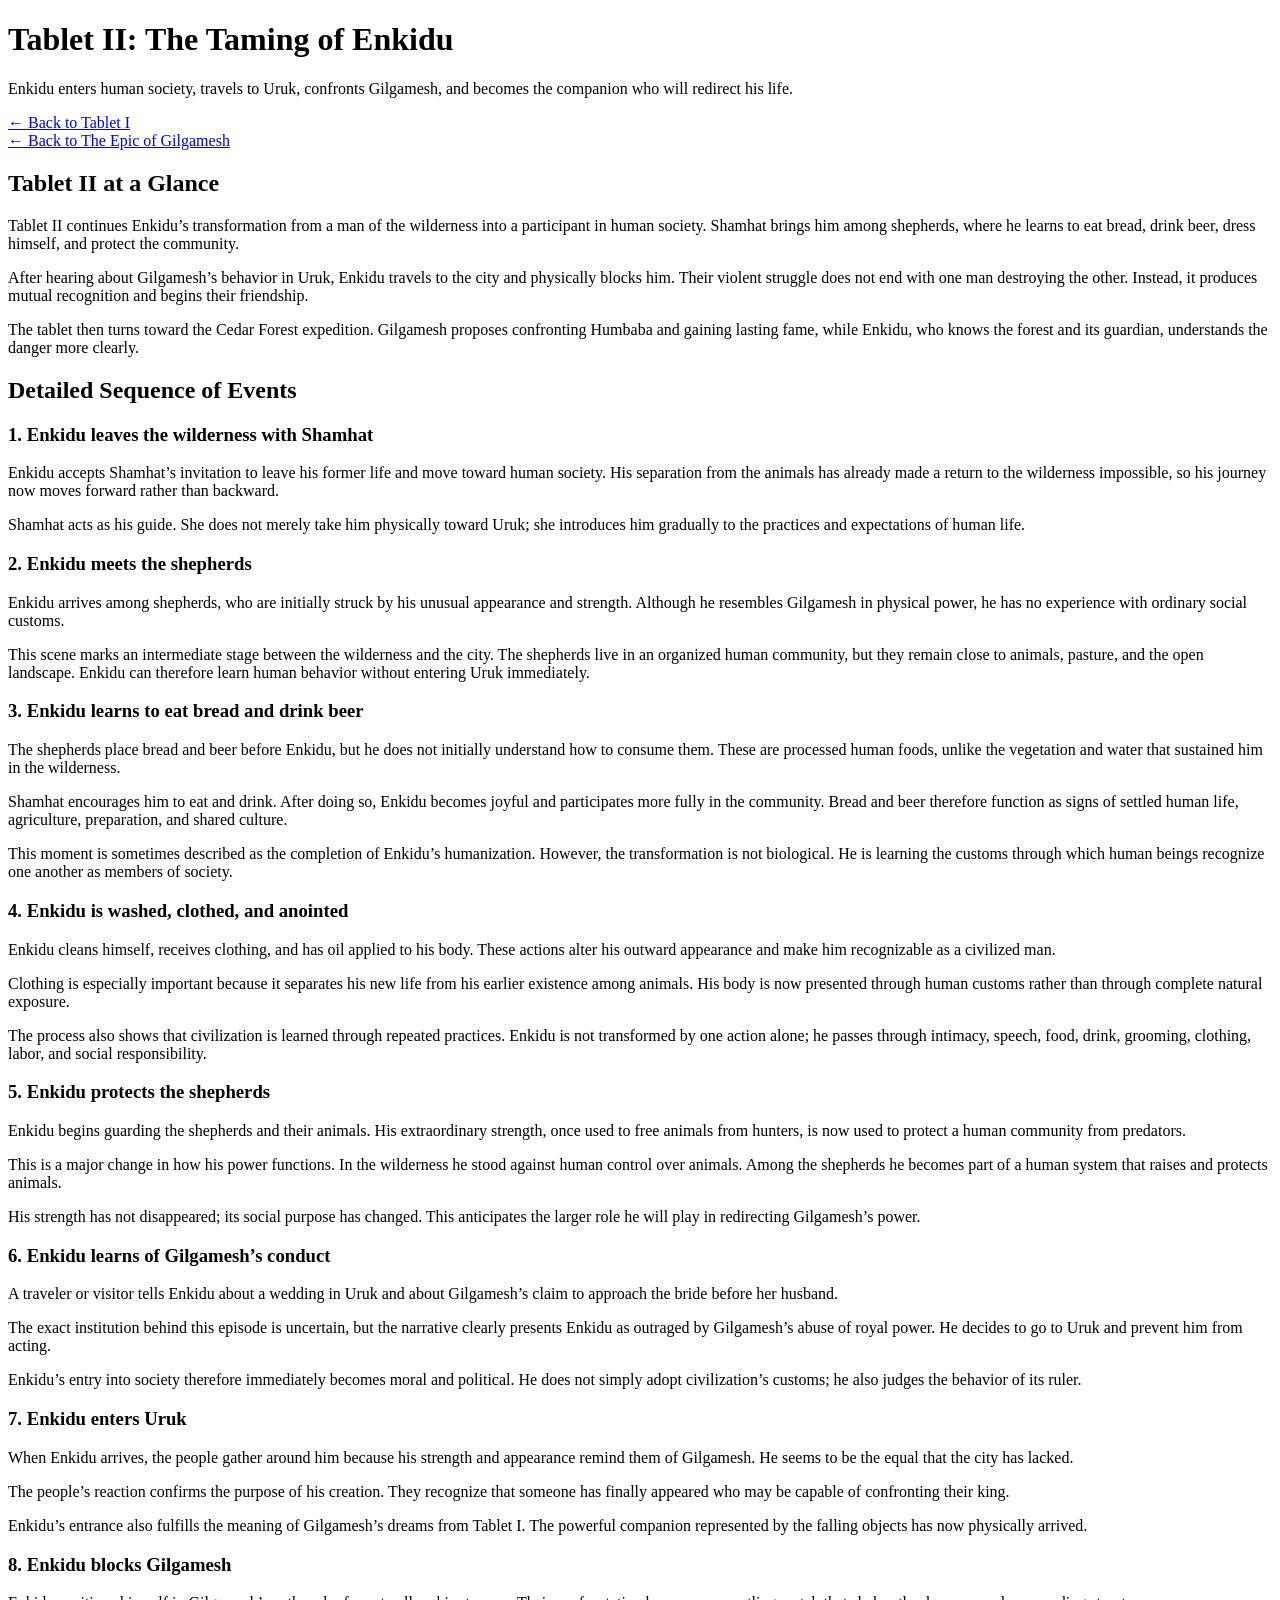
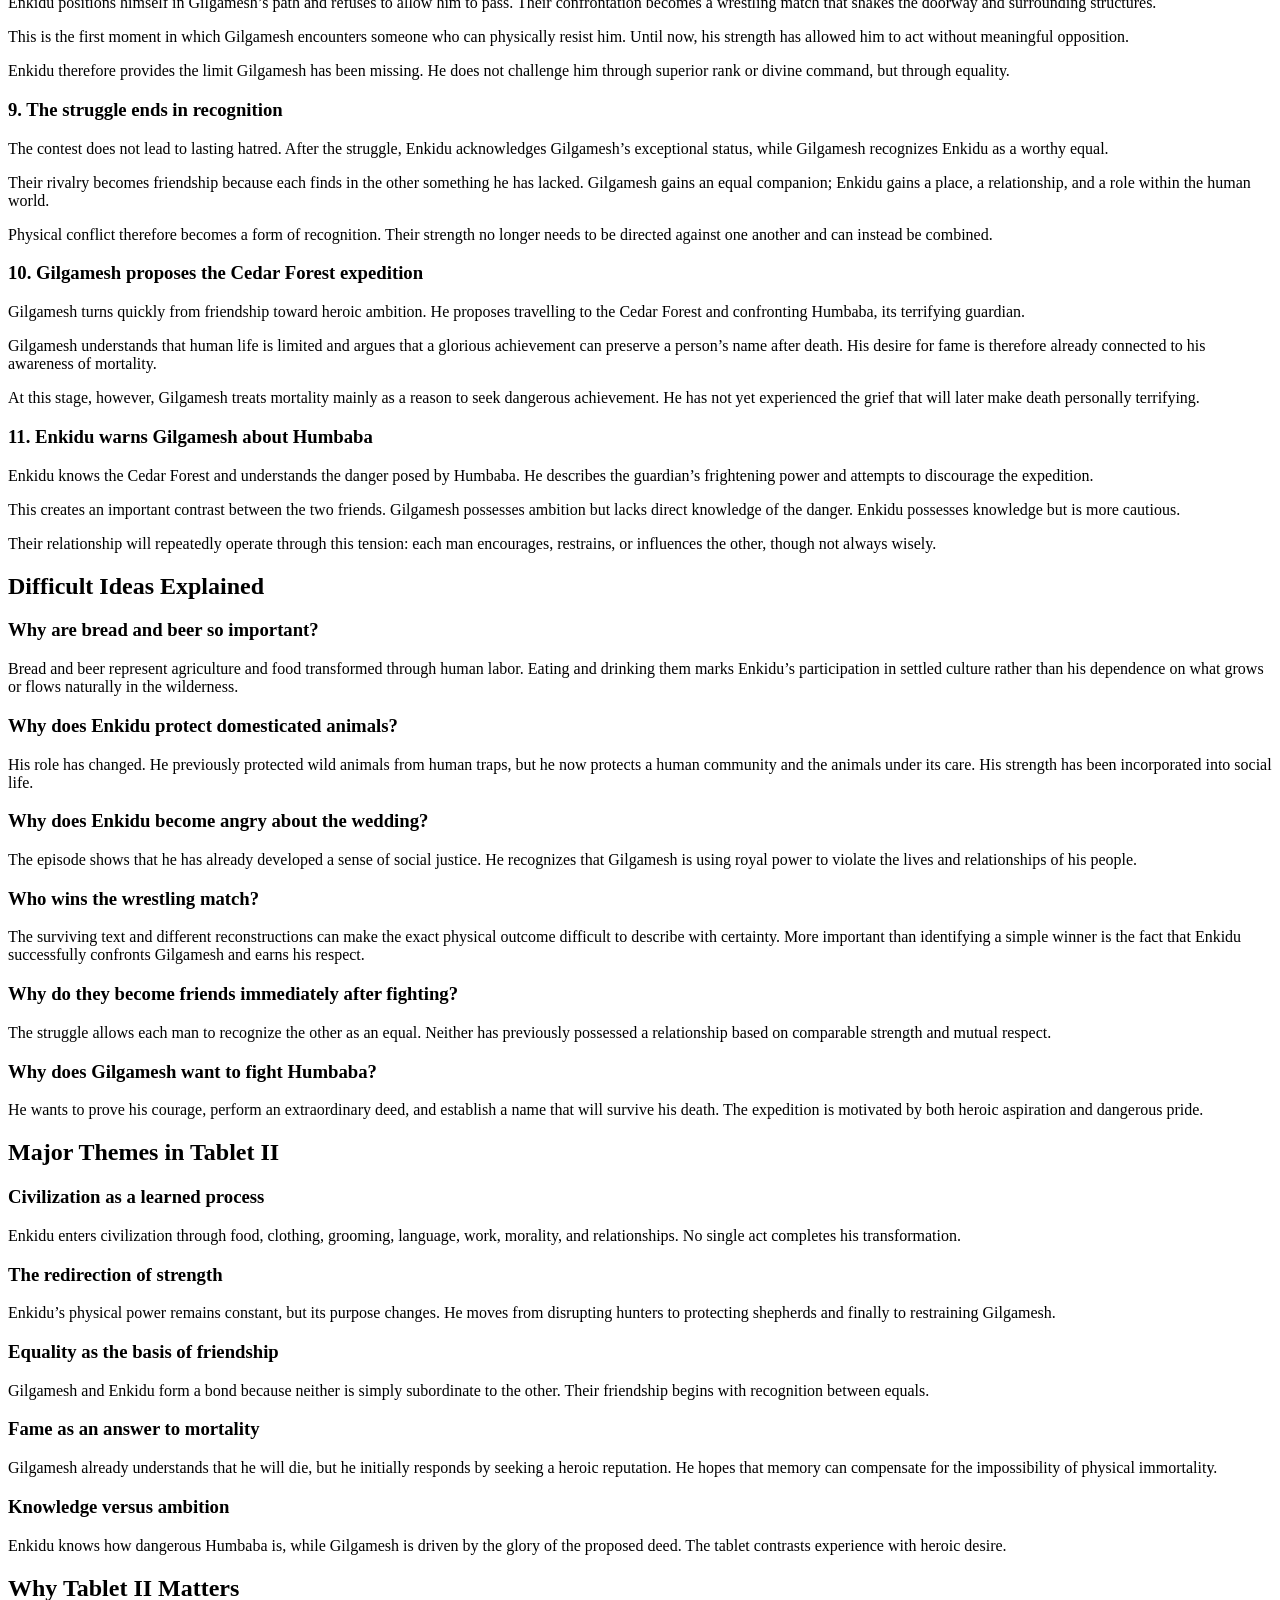
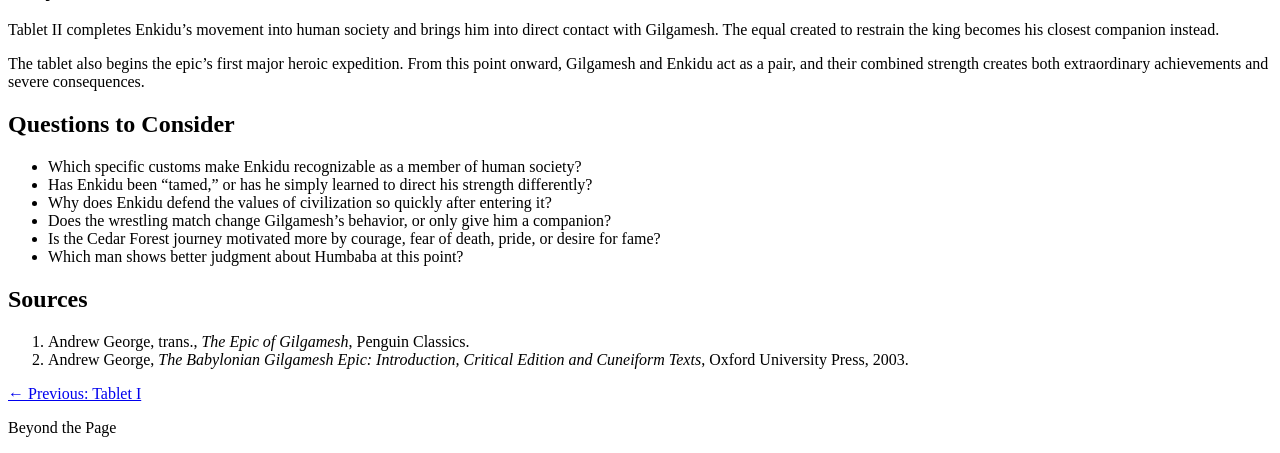
==== gilgamesh-tablet-2.html @ 0085474d "Add Tablet II: The Taming of Enkidu to the epic This file introduces Tablet II of The Epic of Gilgam" ====
<!DOCTYPE html>
<html lang="en">
<head>
  <meta charset="UTF-8">
  <meta name="viewport" content="width=device-width, initial-scale=1.0">

  <title>Tablet II: The Taming of Enkidu | The Epic of Gilgamesh</title>
  <link rel="stylesheet" href="style.css">
</head>

<body>
  <header>
    <h1>Tablet II: The Taming of Enkidu</h1>

    <p>
      Enkidu enters human society, travels to Uruk, confronts Gilgamesh,
      and becomes the companion who will redirect his life.
    </p>
  </header>

  <main>
    <section>
      <a href="gilgamesh-tablet-1.html">← Back to Tablet I</a>
      <br>
      <a href="gilgamesh.html">← Back to The Epic of Gilgamesh</a>
    </section>

    <section>
      <h2>Tablet II at a Glance</h2>

      <article>
        <p>
          Tablet II continues Enkidu’s transformation from a man of the
          wilderness into a participant in human society. Shamhat brings him
          among shepherds, where he learns to eat bread, drink beer, dress
          himself, and protect the community.
        </p>

        <p>
          After hearing about Gilgamesh’s behavior in Uruk, Enkidu travels to
          the city and physically blocks him. Their violent struggle does not
          end with one man destroying the other. Instead, it produces mutual
          recognition and begins their friendship.
        </p>

        <p>
          The tablet then turns toward the Cedar Forest expedition. Gilgamesh
          proposes confronting Humbaba and gaining lasting fame, while Enkidu,
          who knows the forest and its guardian, understands the danger more
          clearly.
        </p>
      </article>
    </section>

    <section>
      <h2>Detailed Sequence of Events</h2>

      <article>
        <h3>1. Enkidu leaves the wilderness with Shamhat</h3>

        <p>
          Enkidu accepts Shamhat’s invitation to leave his former life and
          move toward human society. His separation from the animals has
          already made a return to the wilderness impossible, so his journey
          now moves forward rather than backward.
        </p>

        <p>
          Shamhat acts as his guide. She does not merely take him physically
          toward Uruk; she introduces him gradually to the practices and
          expectations of human life.
        </p>
      </article>

      <article>
        <h3>2. Enkidu meets the shepherds</h3>

        <p>
          Enkidu arrives among shepherds, who are initially struck by his
          unusual appearance and strength. Although he resembles Gilgamesh in
          physical power, he has no experience with ordinary social customs.
        </p>

        <p>
          This scene marks an intermediate stage between the wilderness and
          the city. The shepherds live in an organized human community, but
          they remain close to animals, pasture, and the open landscape.
          Enkidu can therefore learn human behavior without entering Uruk
          immediately.
        </p>
      </article>

      <article>
        <h3>3. Enkidu learns to eat bread and drink beer</h3>

        <p>
          The shepherds place bread and beer before Enkidu, but he does not
          initially understand how to consume them. These are processed human
          foods, unlike the vegetation and water that sustained him in the
          wilderness.
        </p>

        <p>
          Shamhat encourages him to eat and drink. After doing so, Enkidu
          becomes joyful and participates more fully in the community.
          Bread and beer therefore function as signs of settled human life,
          agriculture, preparation, and shared culture.
        </p>

        <p>
          This moment is sometimes described as the completion of Enkidu’s
          humanization. However, the transformation is not biological. He is
          learning the customs through which human beings recognize one
          another as members of society.
        </p>
      </article>

      <article>
        <h3>4. Enkidu is washed, clothed, and anointed</h3>

        <p>
          Enkidu cleans himself, receives clothing, and has oil applied to his
          body. These actions alter his outward appearance and make him
          recognizable as a civilized man.
        </p>

        <p>
          Clothing is especially important because it separates his new life
          from his earlier existence among animals. His body is now presented
          through human customs rather than through complete natural exposure.
        </p>

        <p>
          The process also shows that civilization is learned through repeated
          practices. Enkidu is not transformed by one action alone; he passes
          through intimacy, speech, food, drink, grooming, clothing, labor,
          and social responsibility.
        </p>
      </article>

      <article>
        <h3>5. Enkidu protects the shepherds</h3>

        <p>
          Enkidu begins guarding the shepherds and their animals. His
          extraordinary strength, once used to free animals from hunters,
          is now used to protect a human community from predators.
        </p>

        <p>
          This is a major change in how his power functions. In the wilderness
          he stood against human control over animals. Among the shepherds he
          becomes part of a human system that raises and protects animals.
        </p>

        <p>
          His strength has not disappeared; its social purpose has changed.
          This anticipates the larger role he will play in redirecting
          Gilgamesh’s power.
        </p>
      </article>

      <article>
        <h3>6. Enkidu learns of Gilgamesh’s conduct</h3>

        <p>
          A traveler or visitor tells Enkidu about a wedding in Uruk and about
          Gilgamesh’s claim to approach the bride before her husband.
        </p>

        <p>
          The exact institution behind this episode is uncertain, but the
          narrative clearly presents Enkidu as outraged by Gilgamesh’s abuse
          of royal power. He decides to go to Uruk and prevent him from acting.
        </p>

        <p>
          Enkidu’s entry into society therefore immediately becomes moral and
          political. He does not simply adopt civilization’s customs; he also
          judges the behavior of its ruler.
        </p>
      </article>

      <article>
        <h3>7. Enkidu enters Uruk</h3>

        <p>
          When Enkidu arrives, the people gather around him because his
          strength and appearance remind them of Gilgamesh. He seems to be the
          equal that the city has lacked.
        </p>

        <p>
          The people’s reaction confirms the purpose of his creation. They
          recognize that someone has finally appeared who may be capable of
          confronting their king.
        </p>

        <p>
          Enkidu’s entrance also fulfills the meaning of Gilgamesh’s dreams
          from Tablet I. The powerful companion represented by the falling
          objects has now physically arrived.
        </p>
      </article>

      <article>
        <h3>8. Enkidu blocks Gilgamesh</h3>

        <p>
          Enkidu positions himself in Gilgamesh’s path and refuses to allow
          him to pass. Their confrontation becomes a wrestling match that
          shakes the doorway and surrounding structures.
        </p>

        <p>
          This is the first moment in which Gilgamesh encounters someone who
          can physically resist him. Until now, his strength has allowed him
          to act without meaningful opposition.
        </p>

        <p>
          Enkidu therefore provides the limit Gilgamesh has been missing.
          He does not challenge him through superior rank or divine command,
          but through equality.
        </p>
      </article>

      <article>
        <h3>9. The struggle ends in recognition</h3>

        <p>
          The contest does not lead to lasting hatred. After the struggle,
          Enkidu acknowledges Gilgamesh’s exceptional status, while Gilgamesh
          recognizes Enkidu as a worthy equal.
        </p>

        <p>
          Their rivalry becomes friendship because each finds in the other
          something he has lacked. Gilgamesh gains an equal companion; Enkidu
          gains a place, a relationship, and a role within the human world.
        </p>

        <p>
          Physical conflict therefore becomes a form of recognition.
          Their strength no longer needs to be directed against one another
          and can instead be combined.
        </p>
      </article>

      <article>
        <h3>10. Gilgamesh proposes the Cedar Forest expedition</h3>

        <p>
          Gilgamesh turns quickly from friendship toward heroic ambition.
          He proposes travelling to the Cedar Forest and confronting Humbaba,
          its terrifying guardian.
        </p>

        <p>
          Gilgamesh understands that human life is limited and argues that a
          glorious achievement can preserve a person’s name after death.
          His desire for fame is therefore already connected to his awareness
          of mortality.
        </p>

        <p>
          At this stage, however, Gilgamesh treats mortality mainly as a reason
          to seek dangerous achievement. He has not yet experienced the grief
          that will later make death personally terrifying.
        </p>
      </article>

      <article>
        <h3>11. Enkidu warns Gilgamesh about Humbaba</h3>

        <p>
          Enkidu knows the Cedar Forest and understands the danger posed by
          Humbaba. He describes the guardian’s frightening power and attempts
          to discourage the expedition.
        </p>

        <p>
          This creates an important contrast between the two friends.
          Gilgamesh possesses ambition but lacks direct knowledge of the
          danger. Enkidu possesses knowledge but is more cautious.
        </p>

        <p>
          Their relationship will repeatedly operate through this tension:
          each man encourages, restrains, or influences the other, though not
          always wisely.
        </p>
      </article>
    </section>

    <section>
      <h2>Difficult Ideas Explained</h2>

      <article>
        <h3>Why are bread and beer so important?</h3>

        <p>
          Bread and beer represent agriculture and food transformed through
          human labor. Eating and drinking them marks Enkidu’s participation
          in settled culture rather than his dependence on what grows or flows
          naturally in the wilderness.
        </p>
      </article>

      <article>
        <h3>Why does Enkidu protect domesticated animals?</h3>

        <p>
          His role has changed. He previously protected wild animals from
          human traps, but he now protects a human community and the animals
          under its care. His strength has been incorporated into social life.
        </p>
      </article>

      <article>
        <h3>Why does Enkidu become angry about the wedding?</h3>

        <p>
          The episode shows that he has already developed a sense of social
          justice. He recognizes that Gilgamesh is using royal power to violate
          the lives and relationships of his people.
        </p>
      </article>

      <article>
        <h3>Who wins the wrestling match?</h3>

        <p>
          The surviving text and different reconstructions can make the exact
          physical outcome difficult to describe with certainty. More
          important than identifying a simple winner is the fact that Enkidu
          successfully confronts Gilgamesh and earns his respect.
        </p>
      </article>

      <article>
        <h3>Why do they become friends immediately after fighting?</h3>

        <p>
          The struggle allows each man to recognize the other as an equal.
          Neither has previously possessed a relationship based on comparable
          strength and mutual respect.
        </p>
      </article>

      <article>
        <h3>Why does Gilgamesh want to fight Humbaba?</h3>

        <p>
          He wants to prove his courage, perform an extraordinary deed, and
          establish a name that will survive his death. The expedition is
          motivated by both heroic aspiration and dangerous pride.
        </p>
      </article>
    </section>

    <section>
      <h2>Major Themes in Tablet II</h2>

      <article>
        <h3>Civilization as a learned process</h3>

        <p>
          Enkidu enters civilization through food, clothing, grooming,
          language, work, morality, and relationships. No single act completes
          his transformation.
        </p>
      </article>

      <article>
        <h3>The redirection of strength</h3>

        <p>
          Enkidu’s physical power remains constant, but its purpose changes.
          He moves from disrupting hunters to protecting shepherds and finally
          to restraining Gilgamesh.
        </p>
      </article>

      <article>
        <h3>Equality as the basis of friendship</h3>

        <p>
          Gilgamesh and Enkidu form a bond because neither is simply
          subordinate to the other. Their friendship begins with recognition
          between equals.
        </p>
      </article>

      <article>
        <h3>Fame as an answer to mortality</h3>

        <p>
          Gilgamesh already understands that he will die, but he initially
          responds by seeking a heroic reputation. He hopes that memory can
          compensate for the impossibility of physical immortality.
        </p>
      </article>

      <article>
        <h3>Knowledge versus ambition</h3>

        <p>
          Enkidu knows how dangerous Humbaba is, while Gilgamesh is driven by
          the glory of the proposed deed. The tablet contrasts experience
          with heroic desire.
        </p>
      </article>
    </section>

    <section>
      <h2>Why Tablet II Matters</h2>

      <article>
        <p>
          Tablet II completes Enkidu’s movement into human society and brings
          him into direct contact with Gilgamesh. The equal created to restrain
          the king becomes his closest companion instead.
        </p>

        <p>
          The tablet also begins the epic’s first major heroic expedition.
          From this point onward, Gilgamesh and Enkidu act as a pair, and their
          combined strength creates both extraordinary achievements and severe
          consequences.
        </p>
      </article>
    </section>

    <section>
      <h2>Questions to Consider</h2>

      <article>
        <ul>
          <li>
            Which specific customs make Enkidu recognizable as a member of
            human society?
          </li>

          <li>
            Has Enkidu been “tamed,” or has he simply learned to direct his
            strength differently?
          </li>

          <li>
            Why does Enkidu defend the values of civilization so quickly
            after entering it?
          </li>

          <li>
            Does the wrestling match change Gilgamesh’s behavior, or only give
            him a companion?
          </li>

          <li>
            Is the Cedar Forest journey motivated more by courage, fear of
            death, pride, or desire for fame?
          </li>

          <li>
            Which man shows better judgment about Humbaba at this point?
          </li>
        </ul>
      </article>
    </section>

    <section>
      <h2>Sources</h2>

      <ol>
        <li>
          Andrew George, trans.,
          <em>The Epic of Gilgamesh</em>,
          Penguin Classics.
        </li>

        <li>
          Andrew George,
          <em>The Babylonian Gilgamesh Epic: Introduction, Critical Edition
          and Cuneiform Texts</em>,
          Oxford University Press, 2003.
        </li>
      </ol>
    </section>

    <section>
      <a href="gilgamesh-tablet-1.html">← Previous: Tablet I</a>
    </section>
  </main>

  <footer>
    <p>Beyond the Page</p>
  </footer>
</body>
</html>
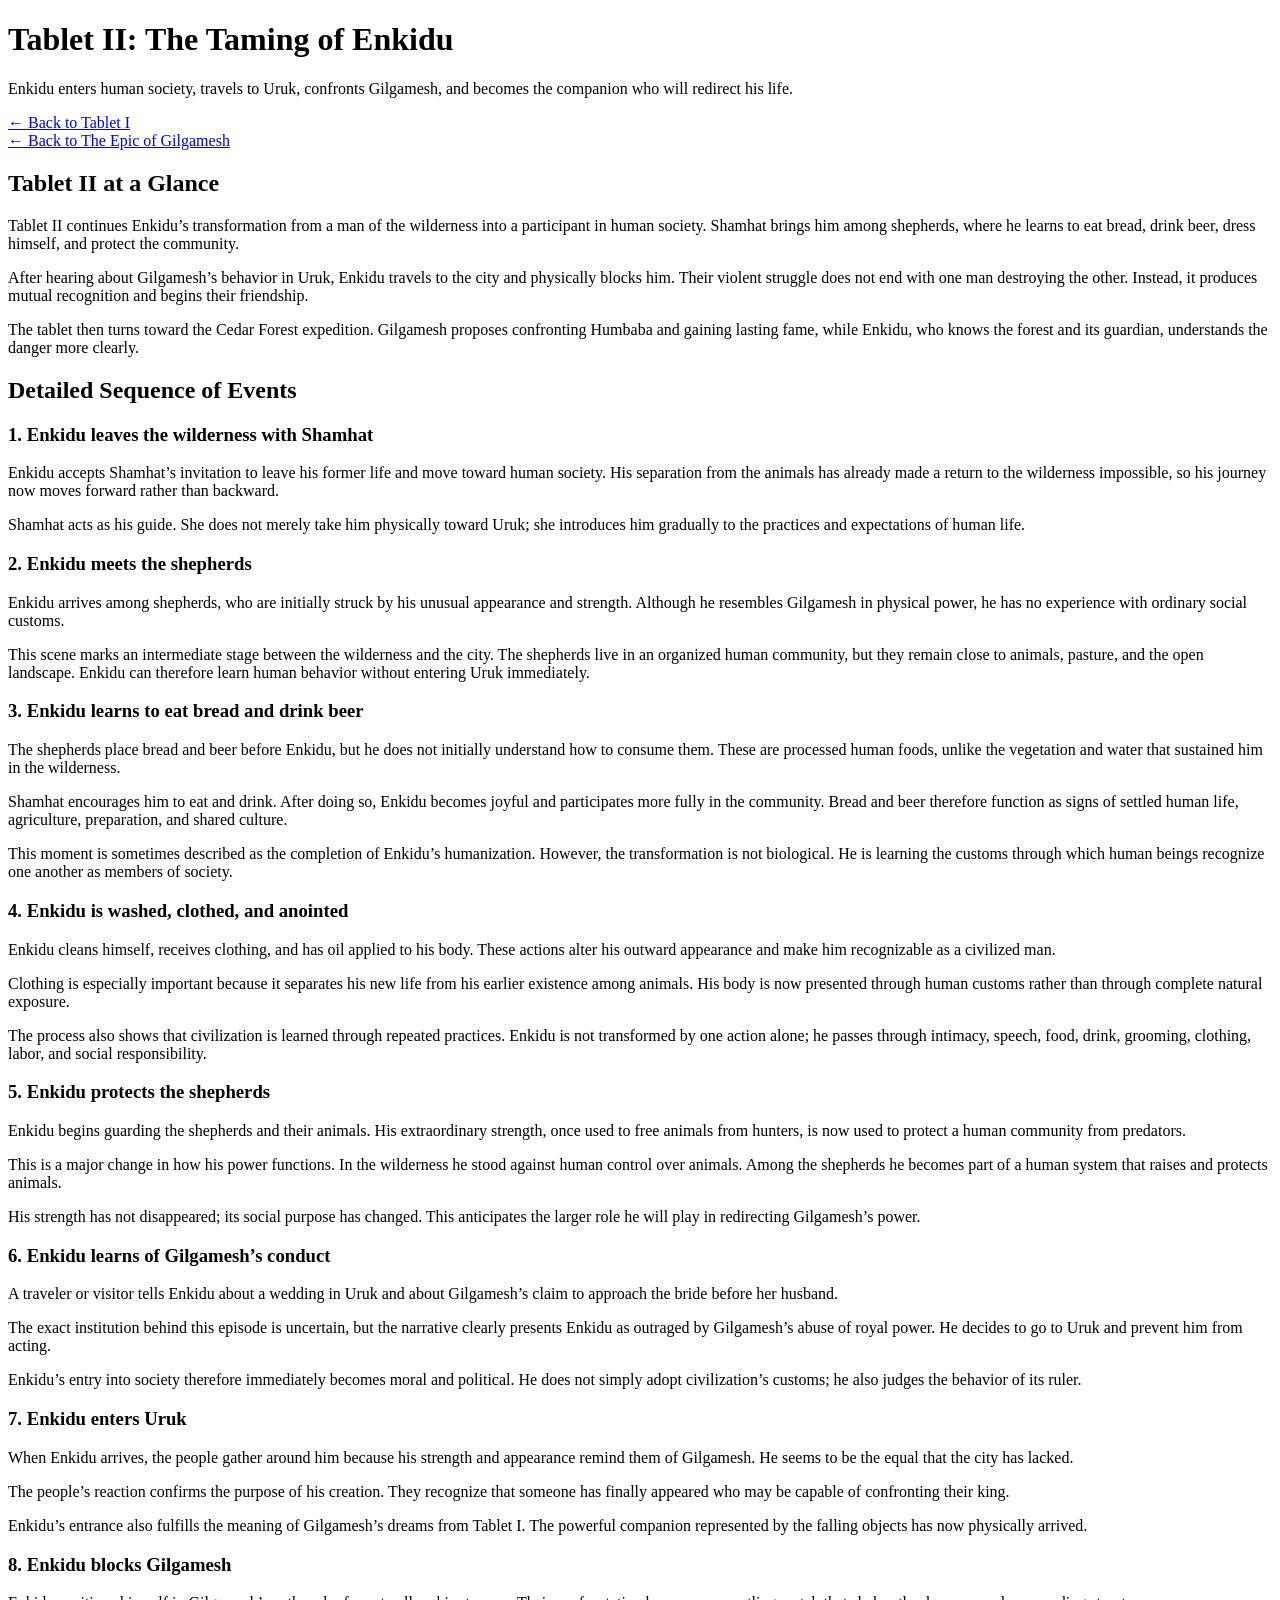
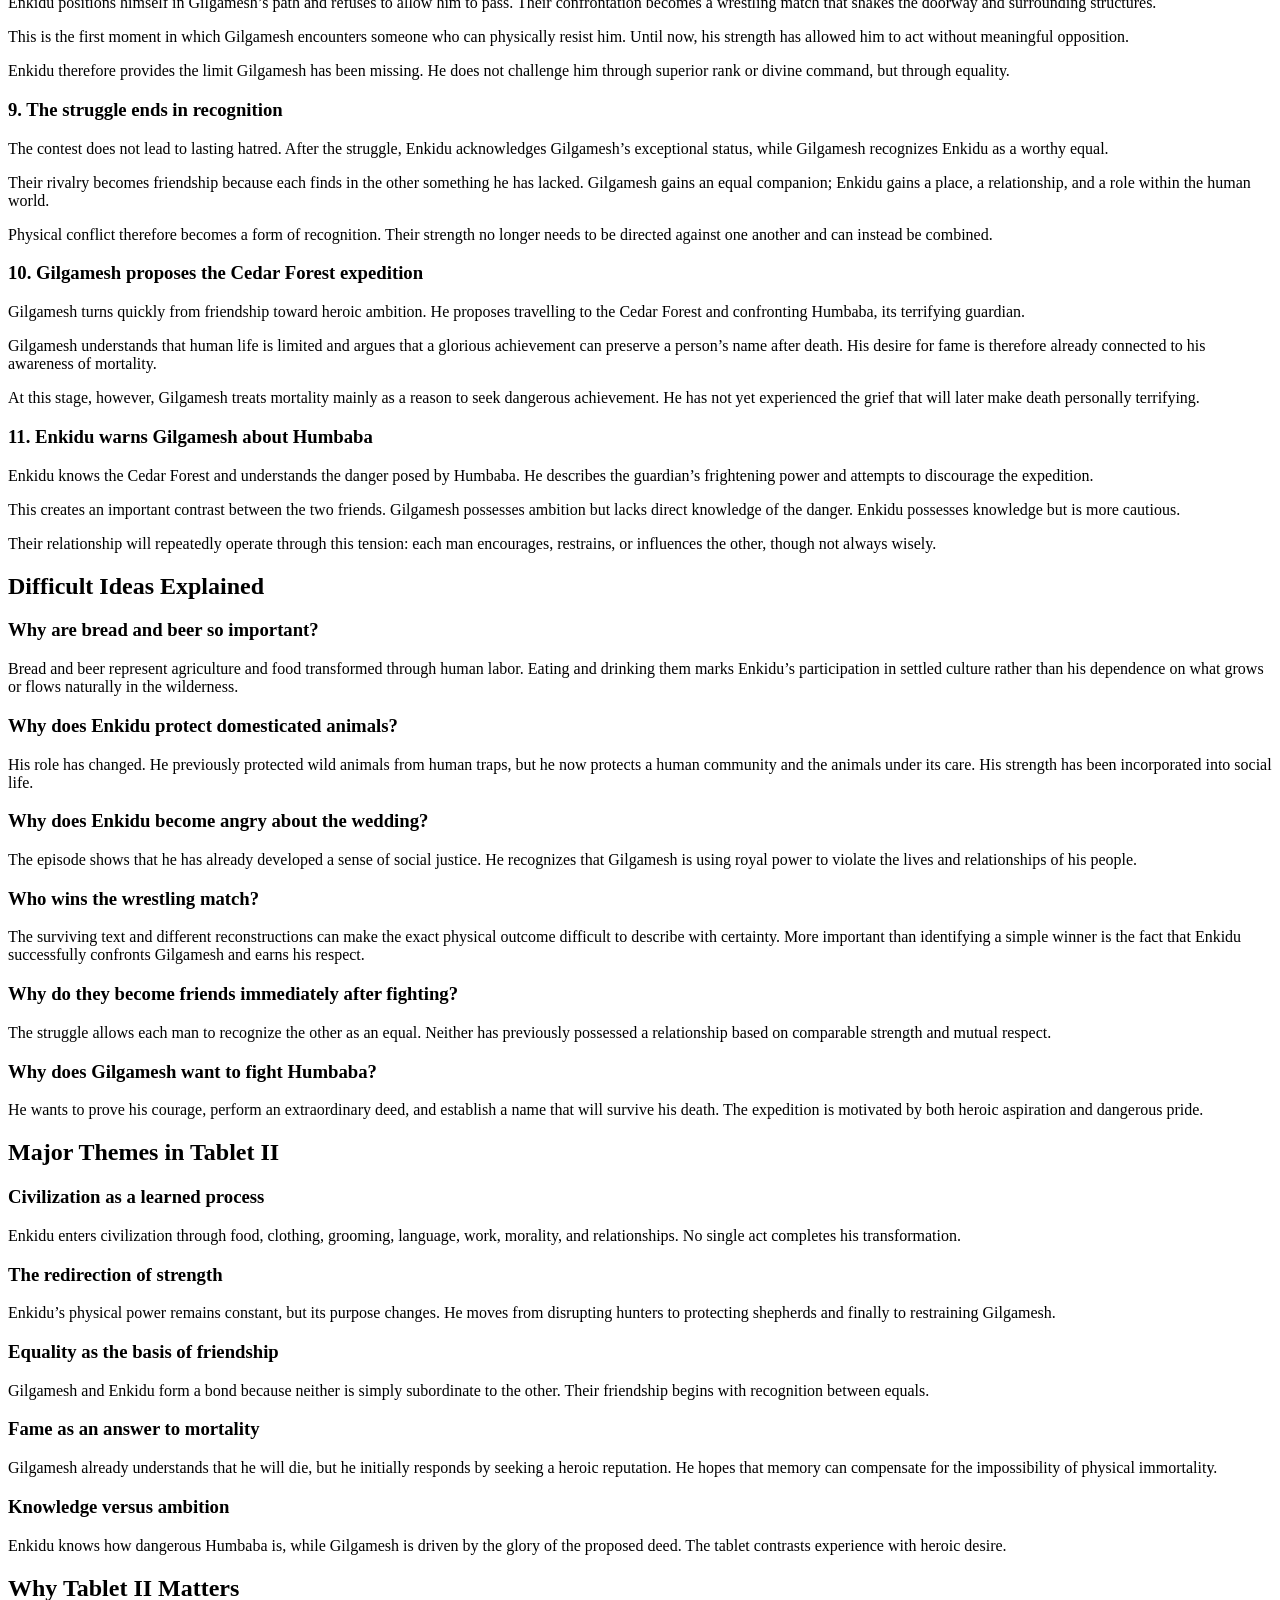
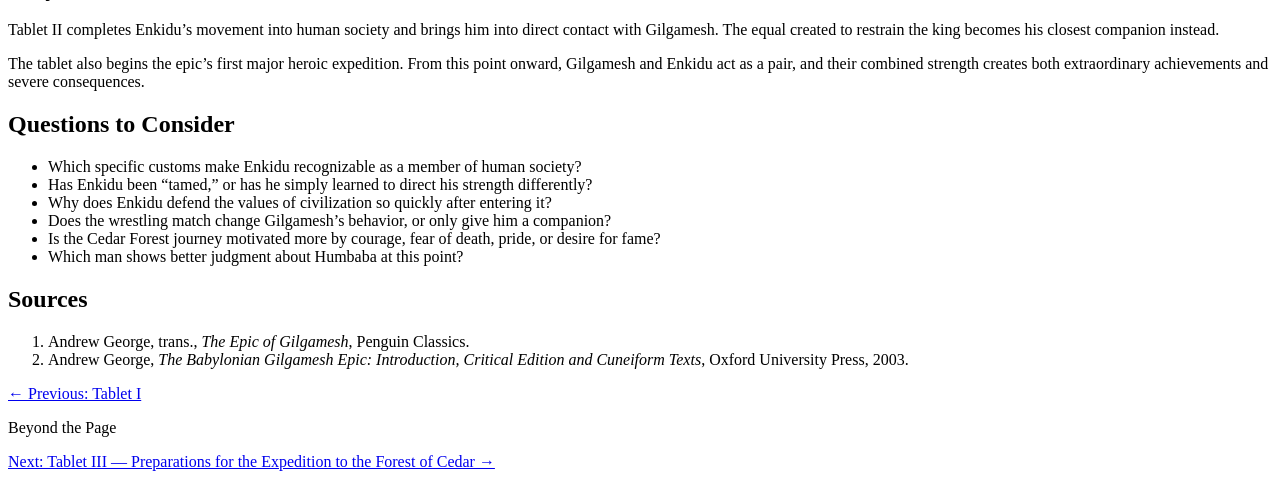
==== commit ced55e29: "Add navigation link to Tablet III" ====
--- a/gilgamesh-tablet-2.html
+++ b/gilgamesh-tablet-2.html
@@ -498,3 +498,8 @@
   </footer>
 </body>
 </html>
+<section>
+  <a href="gilgamesh-tablet-3.html">
+    Next: Tablet III — Preparations for the Expedition to the Forest of Cedar →
+  </a>
+</section>
